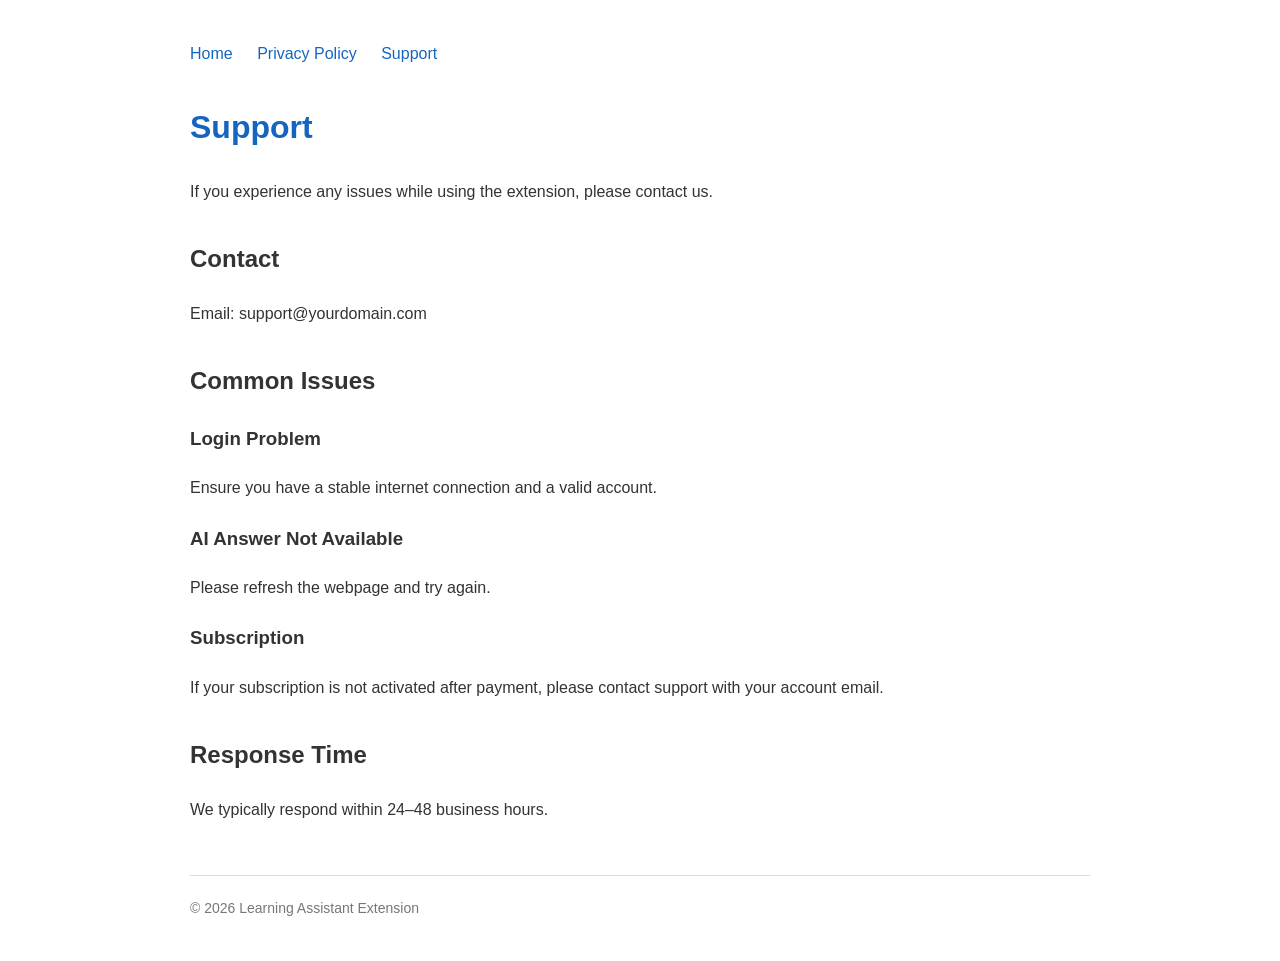
==== docs/support.html @ da3f6d81 "." ====
<!doctype html>
<html lang="en">
  <head>
    <meta charset="UTF-8" />
    <title>Support</title>
    <link rel="stylesheet" href="style.css" />
  </head>
  <body>
    <nav>
      <a href="index.html">Home</a>
      <a href="privacy.html">Privacy Policy</a>
      <a href="support.html">Support</a>
    </nav>

    <h1>Support</h1>

    <p>
      If you experience any issues while using the extension, please contact us.
    </p>

    <h2>Contact</h2>

    <p>Email: support@yourdomain.com</p>

    <h2>Common Issues</h2>

    <h3>Login Problem</h3>

    <p>Ensure you have a stable internet connection and a valid account.</p>

    <h3>AI Answer Not Available</h3>

    <p>Please refresh the webpage and try again.</p>

    <h3>Subscription</h3>

    <p>
      If your subscription is not activated after payment, please contact
      support with your account email.
    </p>

    <h2>Response Time</h2>

    <p>We typically respond within 24–48 business hours.</p>

    <footer>© 2026 Learning Assistant Extension</footer>
  </body>
</html>
---- docs/style.css ----
body {
  font-family: Arial, Helvetica, sans-serif;
  max-width: 900px;
  margin: auto;
  padding: 40px;
  line-height: 1.8;
  color: #333;
}

h1 {
  color: #1565c0;
}

h2 {
  margin-top: 30px;
}

nav {
  margin-bottom: 30px;
}

nav a {
  margin-right: 20px;
  color: #1565c0;
  text-decoration: none;
}

nav a:hover {
  text-decoration: underline;
}

footer {
  margin-top: 50px;
  border-top: 1px solid #ddd;
  padding-top: 20px;
  font-size: 14px;
  color: #777;
}
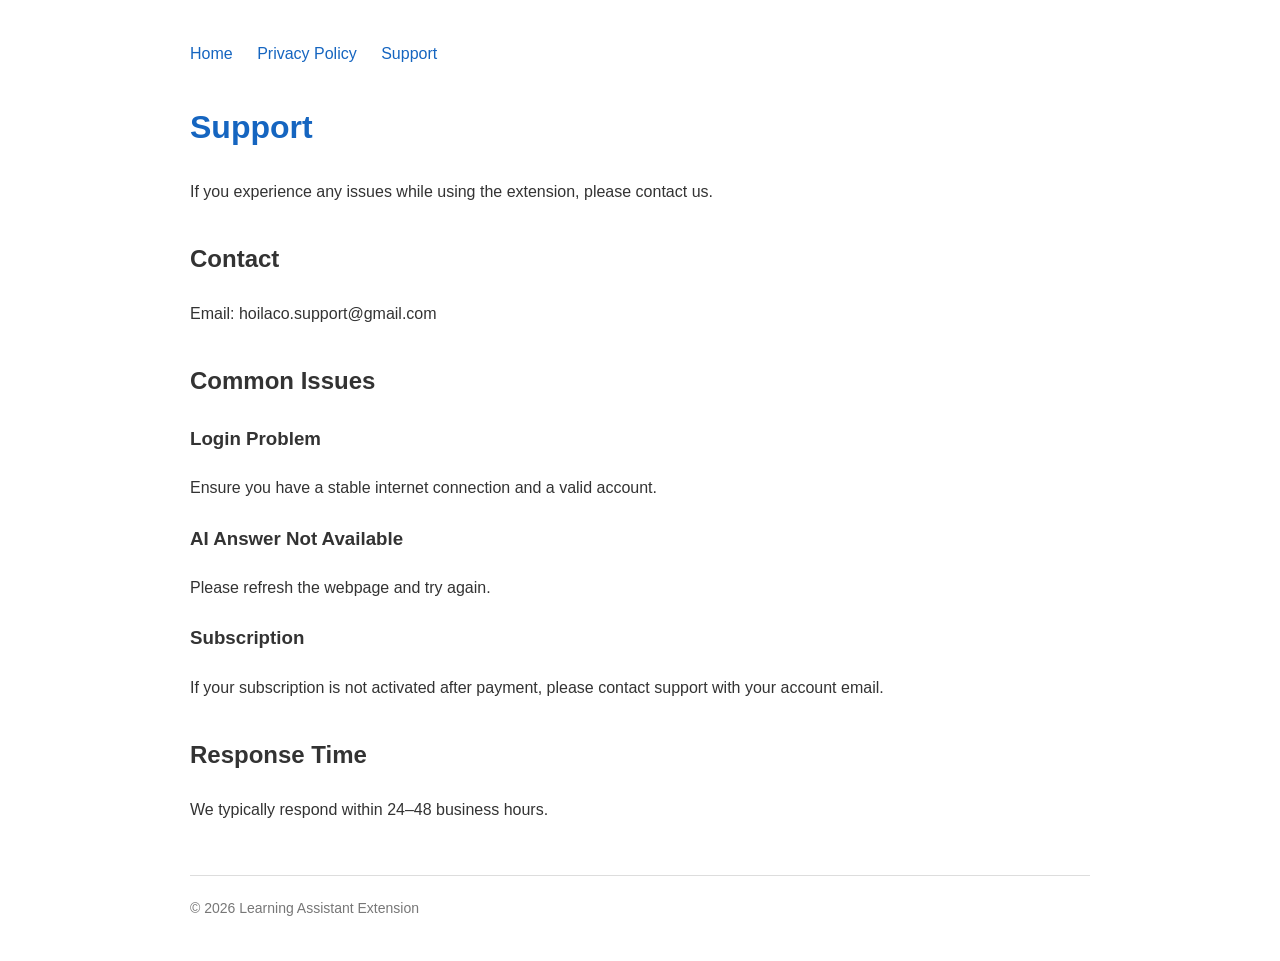
==== commit 0fafdc50: "update mail" ====
--- a/docs/support.html
+++ b/docs/support.html
@@ -20,7 +20,7 @@
 
     <h2>Contact</h2>
 
-    <p>Email: support@yourdomain.com</p>
+    <p>Email: hoilaco.support@gmail.com</p>
 
     <h2>Common Issues</h2>
 
